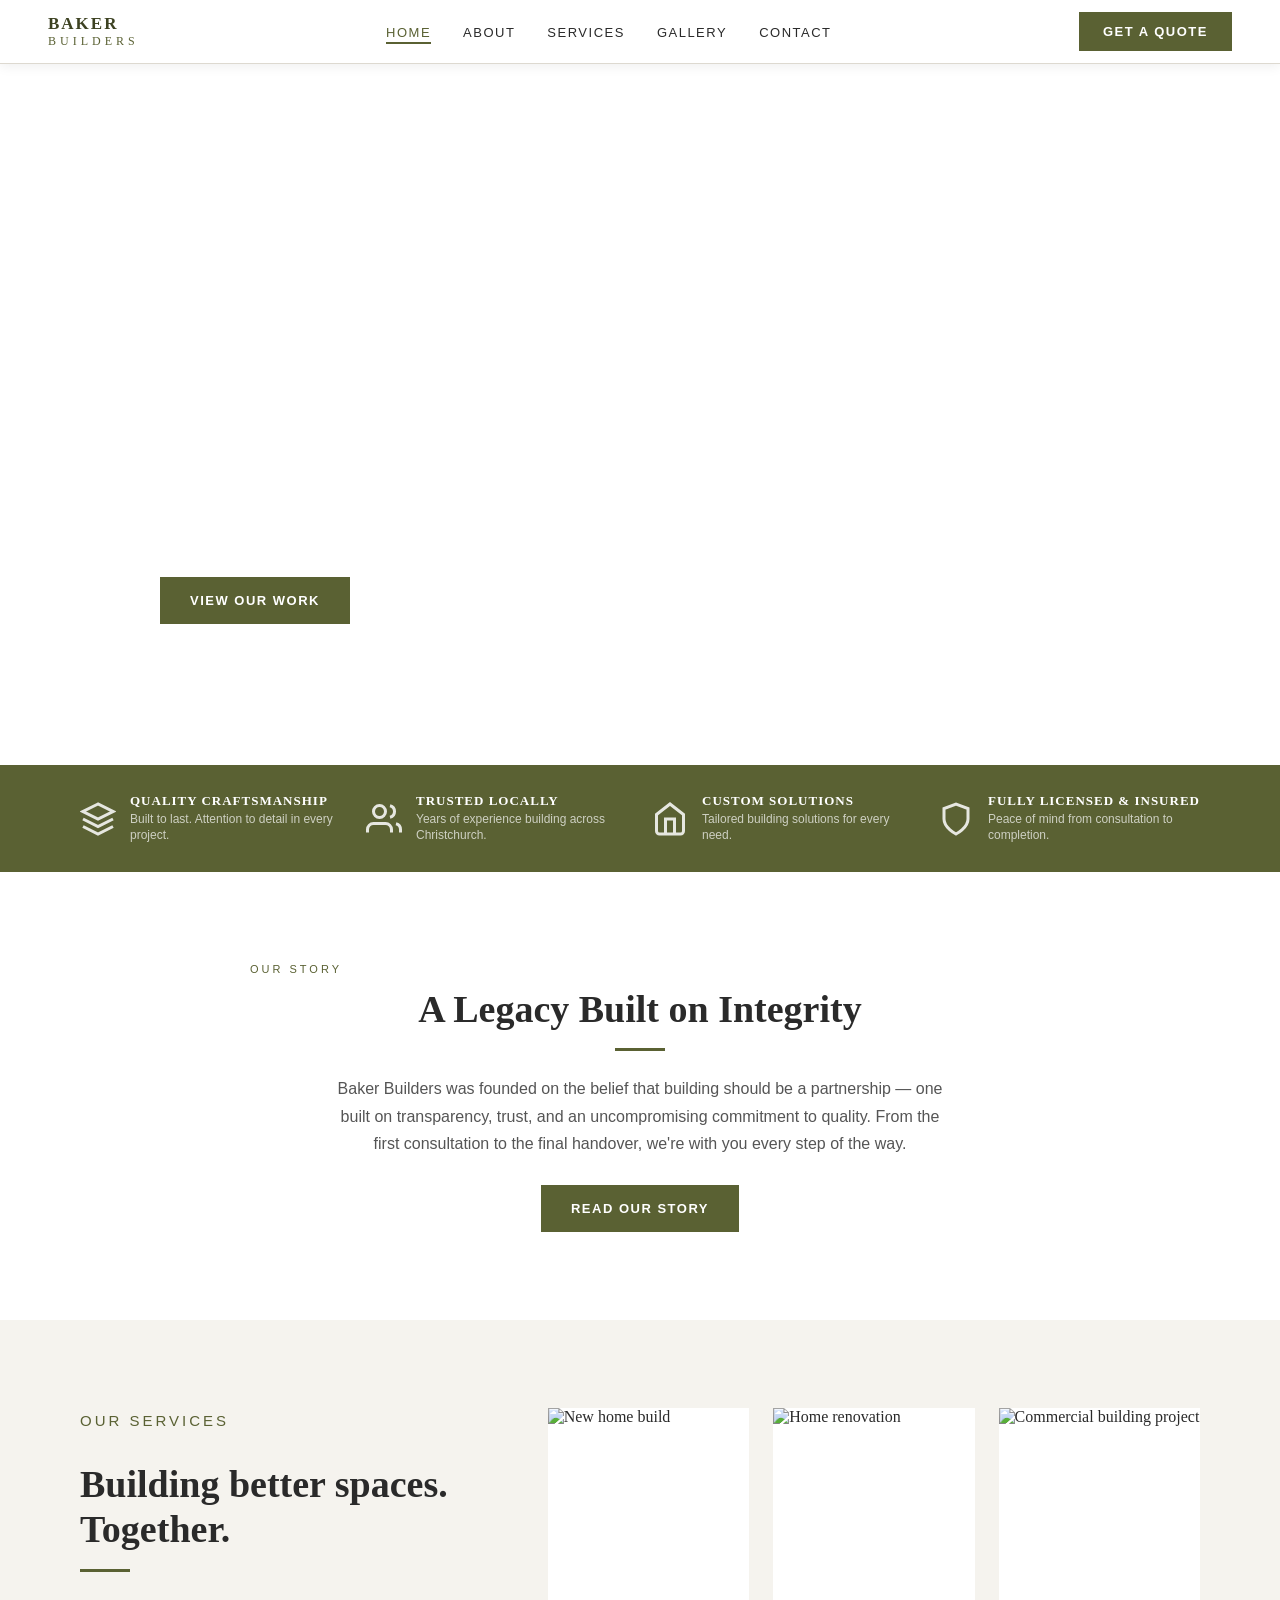
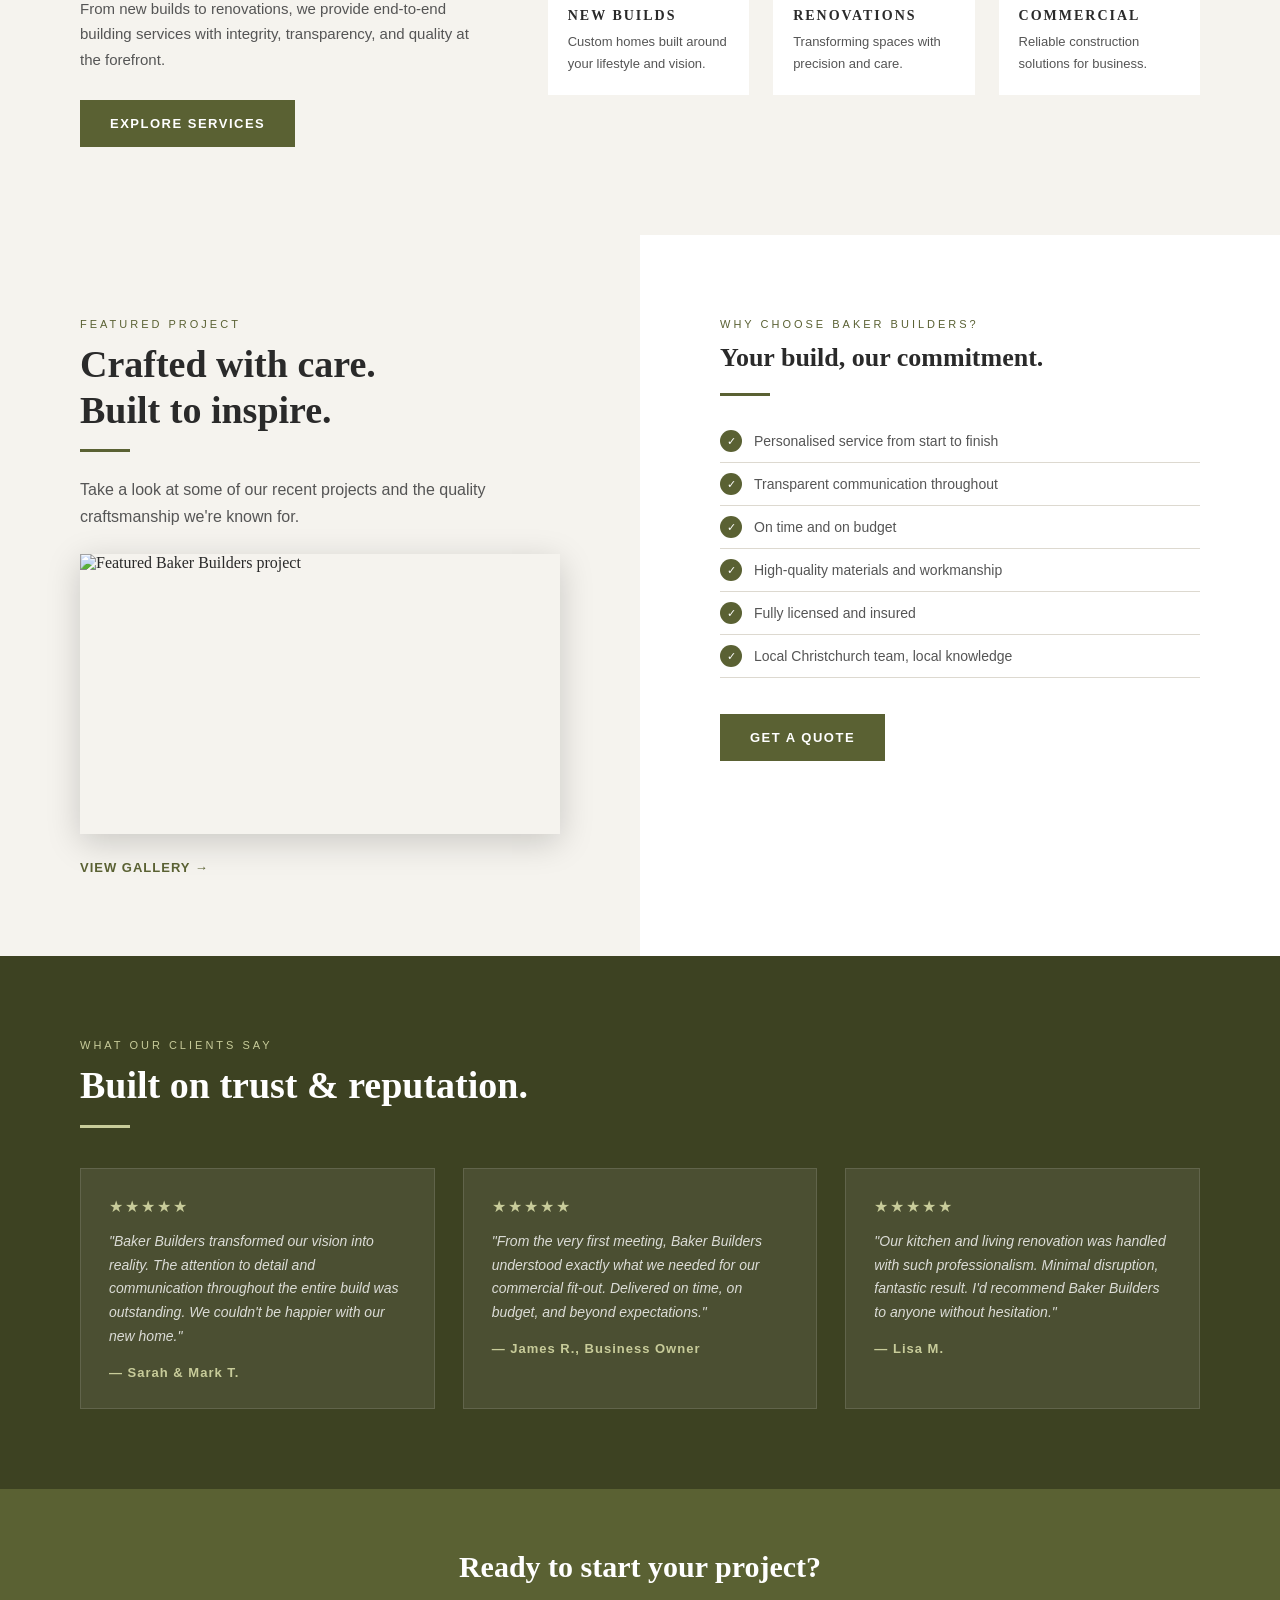
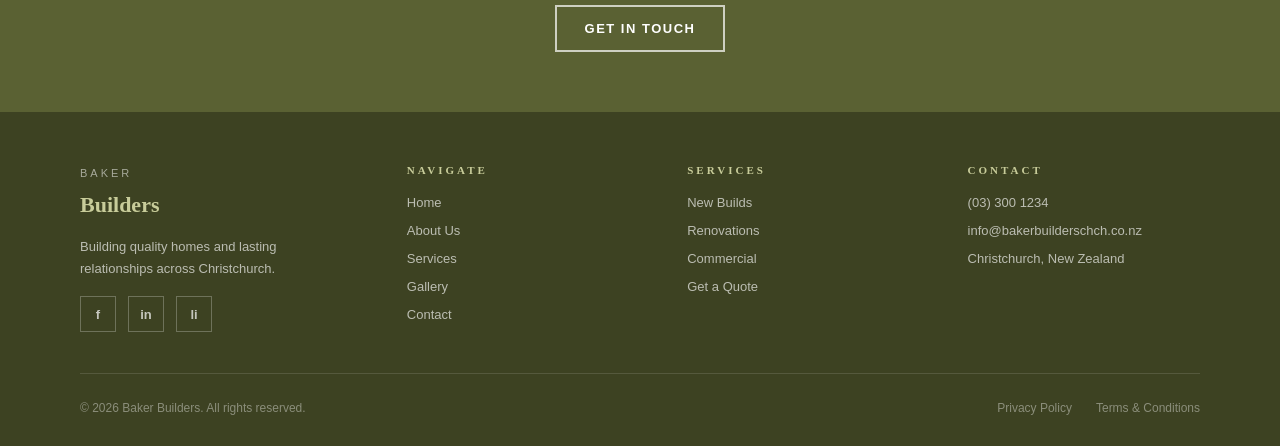
==== index.html @ b955121f "Add initial multi-page site for Baker Builders Christchurch Home, About, Services, Gallery, and Cont" ====
<!DOCTYPE html>
<html lang="en">
<head>
<meta charset="UTF-8">
<meta name="viewport" content="width=device-width, initial-scale=1.0">
<title>Baker Builders Christchurch — Built on Quality. Focused on You.</title>
<meta name="description" content="Baker Builders is a residential and commercial building company based in Christchurch, New Zealand. Quality craftsmanship, transparent communication, on time and on budget.">
<link rel="stylesheet" href="css/styles.css">
</head>
<body>

<!-- NAV -->
<nav>
  <a href="index.html" class="nav-logo">
    <div class="nav-logo-text">
      <span>Baker</span>
      <span>Builders</span>
    </div>
  </a>
  <ul class="nav-links">
    <li><a href="index.html" class="active">Home</a></li>
    <li><a href="about.html">About</a></li>
    <li><a href="services.html">Services</a></li>
    <li><a href="gallery.html">Gallery</a></li>
    <li><a href="contact.html">Contact</a></li>
  </ul>
  <a href="contact.html" class="nav-cta">Get a Quote</a>
  <button class="nav-toggle" aria-label="Toggle navigation"><span></span><span></span><span></span></button>
</nav>

<!-- HERO -->
<section id="home">
  <div class="hero-img"></div>
  <div class="hero-content">
    <h1>Built on Quality.<br>Focused on You.</h1>
    <p>Baker Builders delivers exceptional craftsmanship and trusted building solutions for residential and commercial projects across Christchurch.</p>
    <div class="hero-btns">
      <a href="gallery.html" class="btn-primary">View Our Work</a>
      <a href="about.html" class="btn-outline">About Us &rarr;</a>
    </div>
  </div>
</section>

<!-- STATS BAR -->
<div class="stats-bar">
  <div class="stat-item">
    <svg class="stat-icon" viewBox="0 0 24 24" fill="none" stroke="white" stroke-width="2"><path d="M12 2L2 7l10 5 10-5-10-5zM2 17l10 5 10-5M2 12l10 5 10-5"/></svg>
    <div class="stat-text">
      <h4>Quality Craftsmanship</h4>
      <p>Built to last. Attention to detail in every project.</p>
    </div>
  </div>
  <div class="stat-item">
    <svg class="stat-icon" viewBox="0 0 24 24" fill="none" stroke="white" stroke-width="2"><path d="M17 21v-2a4 4 0 0 0-4-4H5a4 4 0 0 0-4 4v2"/><circle cx="9" cy="7" r="4"/><path d="M23 21v-2a4 4 0 0 0-3-3.87"/><path d="M16 3.13a4 4 0 0 1 0 7.75"/></svg>
    <div class="stat-text">
      <h4>Trusted Locally</h4>
      <p>Years of experience building across Christchurch.</p>
    </div>
  </div>
  <div class="stat-item">
    <svg class="stat-icon" viewBox="0 0 24 24" fill="none" stroke="white" stroke-width="2"><path d="M3 9l9-7 9 7v11a2 2 0 0 1-2 2H5a2 2 0 0 1-2-2z"/><polyline points="9 22 9 12 15 12 15 22"/></svg>
    <div class="stat-text">
      <h4>Custom Solutions</h4>
      <p>Tailored building solutions for every need.</p>
    </div>
  </div>
  <div class="stat-item">
    <svg class="stat-icon" viewBox="0 0 24 24" fill="none" stroke="white" stroke-width="2"><path d="M12 22s8-4 8-10V5l-8-3-8 3v7c0 6 8 10 8 10z"/></svg>
    <div class="stat-text">
      <h4>Fully Licensed &amp; Insured</h4>
      <p>Peace of mind from consultation to completion.</p>
    </div>
  </div>
</div>

<!-- ABOUT TEASER -->
<section style="background: var(--white);">
  <div style="max-width: 780px; margin: 0 auto;" class="center">
    <p class="section-label">Our Story</p>
    <h2 class="section-title">A Legacy Built on Integrity</h2>
    <div class="divider"></div>
    <p style="font-size: 16px; max-width:620px; margin: 0 auto 28px;">Baker Builders was founded on the belief that building should be a partnership — one built on transparency, trust, and an uncompromising commitment to quality. From the first consultation to the final handover, we're with you every step of the way.</p>
    <a href="about.html" class="btn-primary">Read Our Story</a>
  </div>
</section>

<!-- SERVICES TEASER -->
<section id="services">
  <div class="services-layout">
    <div class="services-intro">
      <p class="section-label">Our Services</p>
      <h2 class="section-title">Building better spaces. Together.</h2>
      <div class="divider"></div>
      <p>From new builds to renovations, we provide end-to-end building services with integrity, transparency, and quality at the forefront.</p>
      <a href="services.html" class="btn-primary">Explore Services</a>
    </div>
    <div class="services-grid in-layout">
      <div class="service-card">
        <img src="https://images.unsplash.com/photo-1600607687939-ce8a6c25118c?w=600&q=80" alt="New home build" loading="lazy">
        <div class="service-card-body">
          <h3>New Builds</h3>
          <p>Custom homes built around your lifestyle and vision.</p>
        </div>
      </div>
      <div class="service-card">
        <img src="https://images.unsplash.com/photo-1556909114-f6e7ad7d3136?w=600&q=80" alt="Home renovation" loading="lazy">
        <div class="service-card-body">
          <h3>Renovations</h3>
          <p>Transforming spaces with precision and care.</p>
        </div>
      </div>
      <div class="service-card">
        <img src="https://images.unsplash.com/photo-1486325212027-8081e485255e?w=600&q=80" alt="Commercial building project" loading="lazy">
        <div class="service-card-body">
          <h3>Commercial</h3>
          <p>Reliable construction solutions for business.</p>
        </div>
      </div>
    </div>
  </div>
</section>

<!-- FEATURED PROJECT + WHY US -->
<div id="projects">
  <div class="project-left">
    <p class="section-label">Featured Project</p>
    <h2 class="section-title">Crafted with care.<br>Built to inspire.</h2>
    <div class="divider"></div>
    <p style="margin-bottom: 16px;">Take a look at some of our recent projects and the quality craftsmanship we're known for.</p>
    <img src="https://images.unsplash.com/photo-1600566753086-00f18fb6b3ea?w=800&q=80" alt="Featured Baker Builders project" class="project-img" loading="lazy">
    <a href="gallery.html">View Gallery &rarr;</a>
  </div>
  <div class="project-right">
    <p class="section-label">Why Choose Baker Builders?</p>
    <h2 style="font-size:26px; margin-bottom: 20px; color: var(--charcoal);">Your build, our commitment.</h2>
    <div class="divider"></div>
    <ul class="checklist">
      <li>Personalised service from start to finish</li>
      <li>Transparent communication throughout</li>
      <li>On time and on budget</li>
      <li>High-quality materials and workmanship</li>
      <li>Fully licensed and insured</li>
      <li>Local Christchurch team, local knowledge</li>
    </ul>
    <a href="contact.html" class="btn-primary">Get a Quote</a>
  </div>
</div>

<!-- TESTIMONIALS -->
<section id="testimonials">
  <p class="section-label">What Our Clients Say</p>
  <h2 class="section-title">Built on trust &amp; reputation.</h2>
  <div class="divider"></div>
  <div class="testimonials-grid">
    <div class="testimonial-card">
      <div class="stars">&#9733;&#9733;&#9733;&#9733;&#9733;</div>
      <p>"Baker Builders transformed our vision into reality. The attention to detail and communication throughout the entire build was outstanding. We couldn't be happier with our new home."</p>
      <div class="testimonial-author">— Sarah &amp; Mark T.</div>
    </div>
    <div class="testimonial-card">
      <div class="stars">&#9733;&#9733;&#9733;&#9733;&#9733;</div>
      <p>"From the very first meeting, Baker Builders understood exactly what we needed for our commercial fit-out. Delivered on time, on budget, and beyond expectations."</p>
      <div class="testimonial-author">— James R., Business Owner</div>
    </div>
    <div class="testimonial-card">
      <div class="stars">&#9733;&#9733;&#9733;&#9733;&#9733;</div>
      <p>"Our kitchen and living renovation was handled with such professionalism. Minimal disruption, fantastic result. I'd recommend Baker Builders to anyone without hesitation."</p>
      <div class="testimonial-author">— Lisa M.</div>
    </div>
  </div>
</section>

<!-- CTA BANNER -->
<div class="cta-banner">
  <h2>Ready to start your project?</h2>
  <a href="contact.html" class="btn-outline">Get in Touch</a>
</div>

<!-- FOOTER -->
<footer>
  <div class="footer-grid">
    <div class="footer-brand">
      <p class="footer-eyebrow">Baker</p>
      <p class="footer-title">Builders</p>
      <p>Building quality homes and lasting relationships across Christchurch.</p>
      <div class="footer-social">
        <a href="#" title="Facebook">f</a>
        <a href="#" title="Instagram">in</a>
        <a href="#" title="LinkedIn">li</a>
      </div>
    </div>
    <div class="footer-col">
      <h4>Navigate</h4>
      <ul>
        <li><a href="index.html">Home</a></li>
        <li><a href="about.html">About Us</a></li>
        <li><a href="services.html">Services</a></li>
        <li><a href="gallery.html">Gallery</a></li>
        <li><a href="contact.html">Contact</a></li>
      </ul>
    </div>
    <div class="footer-col">
      <h4>Services</h4>
      <ul>
        <li><a href="services.html">New Builds</a></li>
        <li><a href="services.html">Renovations</a></li>
        <li><a href="services.html">Commercial</a></li>
        <li><a href="contact.html">Get a Quote</a></li>
      </ul>
    </div>
    <div class="footer-col">
      <h4>Contact</h4>
      <ul>
        <li><a href="tel:+6433001234">(03) 300 1234</a></li>
        <li><a href="mailto:info@bakerbuilderschch.co.nz">info@bakerbuilderschch.co.nz</a></li>
        <li><a href="contact.html">Christchurch, New Zealand</a></li>
      </ul>
    </div>
  </div>
  <div class="footer-bottom">
    <p>&copy; 2026 Baker Builders. All rights reserved.</p>
    <div class="footer-bottom-links">
      <a href="#">Privacy Policy</a>
      <a href="#">Terms &amp; Conditions</a>
    </div>
  </div>
</footer>

<script src="js/main.js"></script>
</body>
</html>
---- css/styles.css ----
:root {
  --olive: #5a6133;
  --olive-dark: #3d4222;
  --olive-light: #7a8545;
  --olive-pale: #c8cc9a;
  --cream: #f5f3ee;
  --white: #ffffff;
  --charcoal: #2a2a2a;
  --mid: #555;
  --border: #ddd9d0;
}

* { margin: 0; padding: 0; box-sizing: border-box; }

html { scroll-behavior: smooth; }

body {
  font-family: 'Georgia', 'Times New Roman', serif;
  color: var(--charcoal);
  background: var(--white);
}

h1, h2, h3, h4 { font-family: 'Georgia', serif; line-height: 1.2; }
p { font-family: 'Arial', sans-serif; line-height: 1.7; color: var(--mid); }

/* NAV */
nav {
  position: fixed; top: 0; left: 0; right: 0; z-index: 100;
  background: var(--white);
  display: flex; align-items: center; justify-content: space-between;
  padding: 12px 48px;
  border-bottom: 1px solid var(--border);
  box-shadow: 0 2px 12px rgba(0,0,0,0.07);
}

.nav-logo { display: flex; align-items: center; gap: 12px; text-decoration: none; }
.nav-logo-text { display: flex; flex-direction: column; }
.nav-logo-text span:first-child { font-family: 'Georgia', serif; font-size: 17px; font-weight: bold; color: var(--olive-dark); letter-spacing: 2px; text-transform: uppercase; }
.nav-logo-text span:last-child { font-family: 'Georgia', serif; font-size: 12px; color: var(--olive); letter-spacing: 4px; text-transform: uppercase; }

.nav-links { display: flex; gap: 32px; list-style: none; }
.nav-links a {
  text-decoration: none; color: var(--charcoal);
  font-family: 'Arial', sans-serif; font-size: 13px; letter-spacing: 1.5px;
  text-transform: uppercase; font-weight: 500;
  transition: color 0.2s;
  border-bottom: 2px solid transparent; padding-bottom: 2px;
}
.nav-links a:hover, .nav-links a.active { color: var(--olive); border-bottom-color: var(--olive); }

.nav-cta {
  background: var(--olive); color: var(--white);
  padding: 12px 24px; border: none; cursor: pointer;
  font-family: 'Arial', sans-serif; font-size: 13px; letter-spacing: 1.5px;
  text-transform: uppercase; font-weight: 600;
  text-decoration: none; transition: background 0.2s;
}
.nav-cta:hover { background: var(--olive-dark); }

.nav-toggle {
  display: none; flex-direction: column; gap: 5px; background: none; border: none; cursor: pointer; padding: 8px;
}
.nav-toggle span { width: 24px; height: 2px; background: var(--charcoal); display: block; }

/* HERO (home page, large) */
#home {
  margin-top: 85px;
  position: relative; height: 680px; overflow: hidden;
  display: flex; align-items: center;
}

.hero-img {
  position: absolute; inset: 0;
  background: url('https://images.unsplash.com/photo-1600585154340-be6161a56a0c?w=1600&q=80') center/cover no-repeat;
  filter: brightness(0.55);
}

.hero-content {
  position: relative; z-index: 2;
  padding: 0 80px; max-width: 680px;
}

.hero-content h1 {
  font-size: 58px; color: var(--white);
  font-weight: 700; line-height: 1.05;
  text-transform: uppercase; letter-spacing: 1px;
  margin-bottom: 20px;
}

.hero-content p {
  font-size: 15px; color: rgba(255,255,255,0.85);
  line-height: 1.7; margin-bottom: 36px; max-width: 480px;
}

.hero-btns { display: flex; gap: 16px; flex-wrap: wrap; }

.btn-primary {
  background: var(--olive); color: var(--white);
  padding: 14px 28px; text-decoration: none;
  font-family: 'Arial', sans-serif; font-size: 13px;
  letter-spacing: 1.5px; text-transform: uppercase;
  font-weight: 600; transition: background 0.2s; border: 2px solid var(--olive);
  display: inline-block;
}
.btn-primary:hover { background: var(--olive-dark); border-color: var(--olive-dark); }

.btn-outline {
  background: transparent; color: var(--white);
  padding: 14px 28px; text-decoration: none;
  font-family: 'Arial', sans-serif; font-size: 13px;
  letter-spacing: 1.5px; text-transform: uppercase;
  font-weight: 600; border: 2px solid rgba(255,255,255,0.7);
  transition: all 0.2s; display: inline-block;
}
.btn-outline:hover { background: rgba(255,255,255,0.15); }

/* PAGE HERO (inner pages, small banner) */
.page-hero {
  margin-top: 85px;
  position: relative; height: 280px; overflow: hidden;
  display: flex; align-items: center; justify-content: center; text-align: center;
}
.page-hero-img {
  position: absolute; inset: 0;
  background-size: cover; background-position: center;
  filter: brightness(0.5);
}
.page-hero-content { position: relative; z-index: 2; }
.page-hero-content p.section-label { color: var(--olive-pale); justify-content: center; }
.page-hero-content h1 {
  font-size: 42px; color: var(--white);
  text-transform: uppercase; letter-spacing: 1px; font-weight: 700;
}

/* STATS BAR */
.stats-bar {
  background: var(--olive); padding: 28px 80px;
  display: grid; grid-template-columns: repeat(4, 1fr); gap: 24px;
}

.stat-item { display: flex; align-items: center; gap: 14px; }

.stat-icon {
  width: 36px; height: 36px; flex-shrink: 0;
  filter: brightness(0) invert(1) opacity(0.85);
}

.stat-text h4 {
  color: var(--white); font-size: 13px; font-weight: 700;
  letter-spacing: 1px; text-transform: uppercase; margin-bottom: 2px;
}

.stat-text p {
  color: rgba(255,255,255,0.7); font-size: 12px;
  font-family: 'Arial', sans-serif; line-height: 1.4;
}

/* SECTION SHARED */
section { padding: 88px 80px; }
.section-label {
  font-family: 'Arial', sans-serif; font-size: 11px; letter-spacing: 3px;
  text-transform: uppercase; color: var(--olive); margin-bottom: 8px;
  display: flex;
}
.section-title { font-size: 38px; color: var(--charcoal); margin-bottom: 16px; }
.divider { width: 50px; height: 3px; background: var(--olive); margin: 16px 0 24px; }
.center { text-align: center; }
.center .divider { margin: 16px auto 24px; }

/* SERVICES */
#services, .services-section { background: var(--cream); }

.services-layout {
  display: grid; grid-template-columns: 1fr 1.6fr; gap: 60px; align-items: start;
}

.services-intro p { font-size: 15px; margin-bottom: 28px; }

.services-grid {
  display: grid; grid-template-columns: repeat(3, 1fr); gap: 24px;
}
.services-grid.in-layout { grid-column: 2; }

.service-card { background: var(--white); overflow: hidden; }

.service-card img {
  width: 100%; height: 180px; object-fit: cover;
  display: block; transition: transform 0.4s;
}
.service-card:hover img { transform: scale(1.04); }

.service-card-body { padding: 20px; }
.service-card-body h3 {
  font-size: 14px; letter-spacing: 2px; text-transform: uppercase;
  color: var(--charcoal); margin-bottom: 6px;
}
.service-card-body p { font-size: 13px; color: var(--mid); }

/* FEATURED PROJECT + WHY */
#projects, .split-section { padding: 0; display: grid; grid-template-columns: 1fr 1fr; }

.project-left { padding: 80px; background: var(--cream); }
.project-img { width: 100%; height: 280px; object-fit: cover; display: block; margin: 24px 0; box-shadow: 0 8px 32px rgba(0,0,0,0.18); }
.project-left a { color: var(--olive); font-family: 'Arial', sans-serif; font-size: 13px; letter-spacing: 1px; text-transform: uppercase; text-decoration: none; font-weight: 600; }
.project-left a:hover { text-decoration: underline; }

.project-right { padding: 80px; background: var(--white); }
.project-right h2 { font-size: 28px; margin-bottom: 20px; }

.checklist { list-style: none; margin-bottom: 36px; }
.checklist li {
  display: flex; align-items: center; gap: 12px;
  padding: 10px 0; border-bottom: 1px solid var(--border);
  font-family: 'Arial', sans-serif; font-size: 14px; color: var(--mid);
}
.checklist li::before {
  content: '\2713'; width: 22px; height: 22px; background: var(--olive);
  color: white; border-radius: 50%; display: flex; align-items: center;
  justify-content: center; font-size: 11px; flex-shrink: 0;
}

/* GALLERY */
.gallery-section { background: var(--white); }
.gallery-grid {
  display: grid; grid-template-columns: repeat(3, 1fr); gap: 24px; margin-top: 40px;
}
.gallery-item { position: relative; overflow: hidden; height: 280px; background: var(--cream); }
.gallery-item img {
  width: 100%; height: 100%; object-fit: cover; display: block; transition: transform 0.4s;
}
.gallery-item:hover img { transform: scale(1.06); }
.gallery-caption {
  position: absolute; left: 0; right: 0; bottom: 0;
  background: linear-gradient(to top, rgba(0,0,0,0.75), transparent);
  color: var(--white); padding: 30px 18px 14px;
  font-family: 'Arial', sans-serif; font-size: 13px; letter-spacing: 1px; text-transform: uppercase;
}

/* TESTIMONIALS */
#testimonials, .testimonials-section { background: var(--olive-dark); padding: 80px; }
#testimonials .section-label, .testimonials-section .section-label { color: var(--olive-pale); }
#testimonials .section-title, .testimonials-section .section-title { color: var(--white); }
#testimonials .divider, .testimonials-section .divider { background: var(--olive-pale); }

.testimonials-grid { display: grid; grid-template-columns: repeat(3, 1fr); gap: 28px; margin-top: 40px; }

.testimonial-card {
  background: rgba(255,255,255,0.07); padding: 28px;
  border: 1px solid rgba(255,255,255,0.12);
}

.stars { color: var(--olive-pale); font-size: 16px; margin-bottom: 14px; letter-spacing: 2px; }
.testimonial-card p { color: rgba(255,255,255,0.8); font-size: 14px; line-height: 1.7; font-style: italic; margin-bottom: 16px; }
.testimonial-author { color: var(--olive-pale); font-size: 13px; font-weight: 600; letter-spacing: 1px; font-family: 'Arial', sans-serif; }

/* CTA BANNER */
.cta-banner {
  background: var(--olive); padding: 60px 80px; text-align: center;
}
.cta-banner h2 { color: var(--white); font-size: 30px; margin-bottom: 20px; }
.cta-banner .btn-outline { border-color: rgba(255,255,255,0.7); }

/* CONTACT */
#contact, .contact-section { background: var(--cream); padding: 80px; }

.contact-layout { display: grid; grid-template-columns: 1fr 1.4fr; gap: 60px; align-items: start; margin-top: 48px; }

.contact-info h3 { font-size: 20px; margin-bottom: 8px; color: var(--charcoal); }
.contact-info p { font-size: 14px; margin-bottom: 28px; }

.contact-detail { display: flex; align-items: flex-start; gap: 14px; margin-bottom: 16px; }
.contact-detail-icon { width: 20px; height: 20px; flex-shrink: 0; margin-top: 2px; color: var(--olive); }
.contact-detail p { margin-bottom: 0; font-size: 14px; }

.contact-map { margin-top: 28px; border: 1px solid var(--border); }
.contact-map iframe { width: 100%; height: 220px; display: block; border: 0; }

/* FORM */
.contact-form { background: var(--white); padding: 40px; }
.form-row { display: grid; grid-template-columns: 1fr 1fr; gap: 16px; margin-bottom: 16px; }

.form-group { margin-bottom: 16px; }
.form-group label {
  display: block; font-family: 'Arial', sans-serif;
  font-size: 11px; letter-spacing: 1.5px; text-transform: uppercase;
  color: var(--charcoal); font-weight: 600; margin-bottom: 6px;
}
.form-group input, .form-group select, .form-group textarea {
  width: 100%; padding: 12px 14px;
  border: 1px solid var(--border); background: var(--cream);
  font-family: 'Arial', sans-serif; font-size: 14px; color: var(--charcoal);
  outline: none; transition: border-color 0.2s;
  -webkit-appearance: none;
}
.form-group textarea { resize: vertical; min-height: 110px; }
.form-group input:focus, .form-group select:focus, .form-group textarea:focus { border-color: var(--olive); }

.form-submit {
  width: 100%; background: var(--olive); color: var(--white);
  padding: 16px; border: none; cursor: pointer;
  font-family: 'Arial', sans-serif; font-size: 13px;
  letter-spacing: 2px; text-transform: uppercase; font-weight: 700;
  transition: background 0.2s;
}
.form-submit:hover { background: var(--olive-dark); }

/* FOOTER */
footer { background: var(--olive-dark); padding: 52px 80px 28px; }

.footer-grid { display: grid; grid-template-columns: 1.2fr 1fr 1fr 1fr; gap: 48px; margin-bottom: 40px; }

.footer-brand p.footer-title { color: var(--olive-pale); font-size: 22px; font-family: 'Georgia', serif; font-weight: bold; margin-bottom: 12px; }
.footer-brand p.footer-eyebrow { color: rgba(255,255,255,0.55); font-size: 11px; letter-spacing: 3px; text-transform: uppercase; margin-bottom: 4px; }
.footer-brand p { color: rgba(255,255,255,0.65); font-size: 13px; max-width: 220px; }

.footer-col h4 { color: var(--olive-pale); font-size: 11px; letter-spacing: 3px; text-transform: uppercase; margin-bottom: 16px; }
.footer-col ul { list-style: none; }
.footer-col ul li { margin-bottom: 10px; }
.footer-col ul li a { color: rgba(255,255,255,0.65); text-decoration: none; font-family: 'Arial', sans-serif; font-size: 13px; transition: color 0.2s; }
.footer-col ul li a:hover { color: var(--white); }

.footer-social { display: flex; gap: 12px; margin-top: 16px; }
.footer-social a {
  width: 36px; height: 36px; border: 1px solid rgba(255,255,255,0.25);
  display: flex; align-items: center; justify-content: center;
  color: rgba(255,255,255,0.7); font-size: 13px; text-decoration: none;
  transition: all 0.2s; font-family: 'Arial', sans-serif; font-weight: 700;
}
.footer-social a:hover { background: var(--olive-light); border-color: var(--olive-light); color: var(--white); }

.footer-bottom { border-top: 1px solid rgba(255,255,255,0.12); padding-top: 24px; display: flex; justify-content: space-between; align-items: center; }
.footer-bottom p { color: rgba(255,255,255,0.4); font-size: 12px; font-family: 'Arial', sans-serif; }
.footer-bottom-links { display: flex; gap: 24px; }
.footer-bottom-links a { color: rgba(255,255,255,0.4); font-size: 12px; font-family: 'Arial', sans-serif; text-decoration: none; }
.footer-bottom-links a:hover { color: rgba(255,255,255,0.75); }

/* RESPONSIVE */
@media (max-width: 900px) {
  nav { padding: 12px 24px; }
  .nav-links {
    display: none; position: absolute; top: 100%; left: 0; right: 0;
    background: var(--white); flex-direction: column; gap: 0;
    border-bottom: 1px solid var(--border);
  }
  .nav-links.open { display: flex; }
  .nav-links a { padding: 14px 24px; width: 100%; border-bottom: 1px solid var(--border); }
  .nav-toggle { display: flex; }
  section { padding: 60px 24px; }
  .hero-content { padding: 0 24px; }
  .hero-content h1 { font-size: 38px; }
  .page-hero-content h1 { font-size: 30px; }
  .stats-bar { grid-template-columns: repeat(2, 1fr); padding: 24px; }
  .services-layout { grid-template-columns: 1fr; }
  .services-grid.in-layout { grid-column: 1; }
  .services-grid { grid-template-columns: 1fr; }
  #projects, .split-section { grid-template-columns: 1fr; }
  .project-left, .project-right { padding: 48px 24px; }
  .testimonials-grid { grid-template-columns: 1fr; }
  #testimonials, .testimonials-section { padding: 60px 24px; }
  #contact, .contact-section { padding: 60px 24px; }
  .contact-layout { grid-template-columns: 1fr; }
  .form-row { grid-template-columns: 1fr; }
  .gallery-grid { grid-template-columns: 1fr 1fr; }
  .cta-banner { padding: 48px 24px; }
  footer { padding: 48px 24px 24px; }
  .footer-grid { grid-template-columns: 1fr 1fr; gap: 32px; }
  .footer-bottom { flex-direction: column; gap: 12px; text-align: center; }
}

@media (max-width: 560px) {
  .gallery-grid { grid-template-columns: 1fr; }
  .footer-grid { grid-template-columns: 1fr; }
}
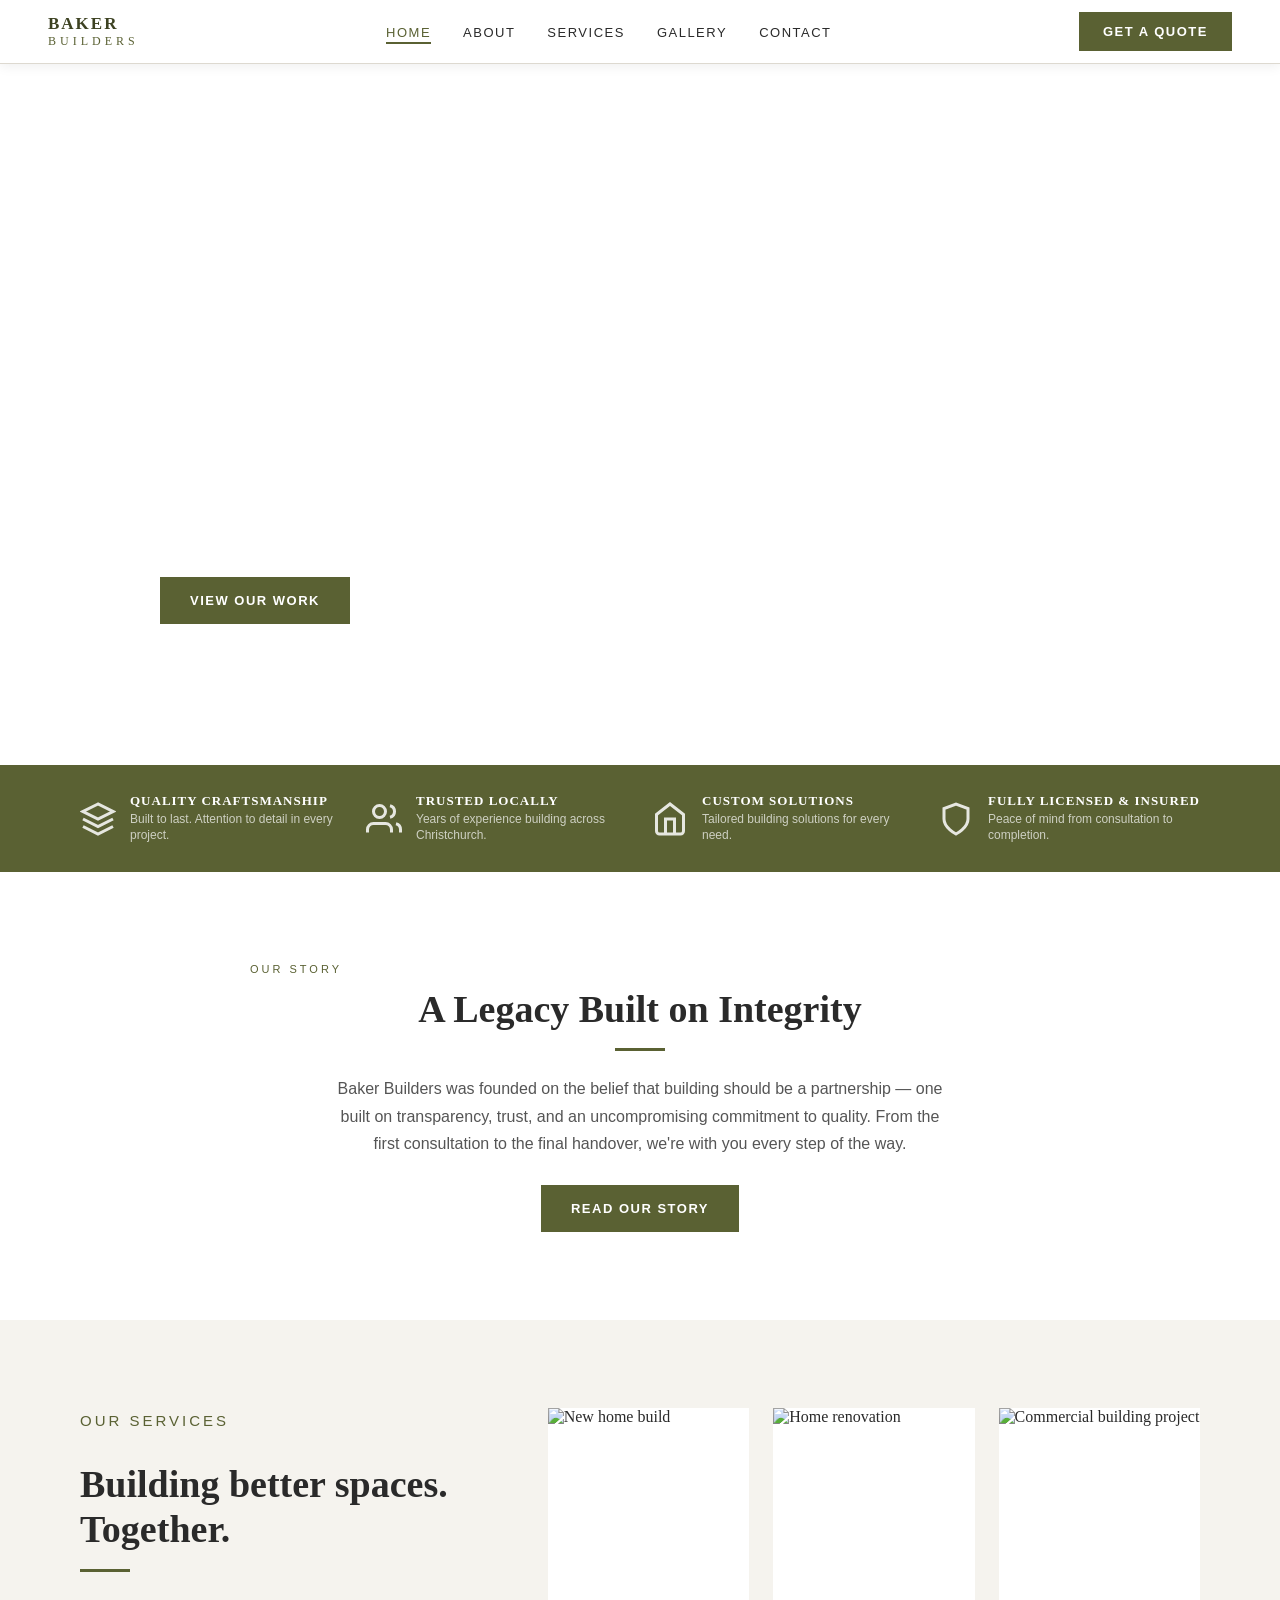
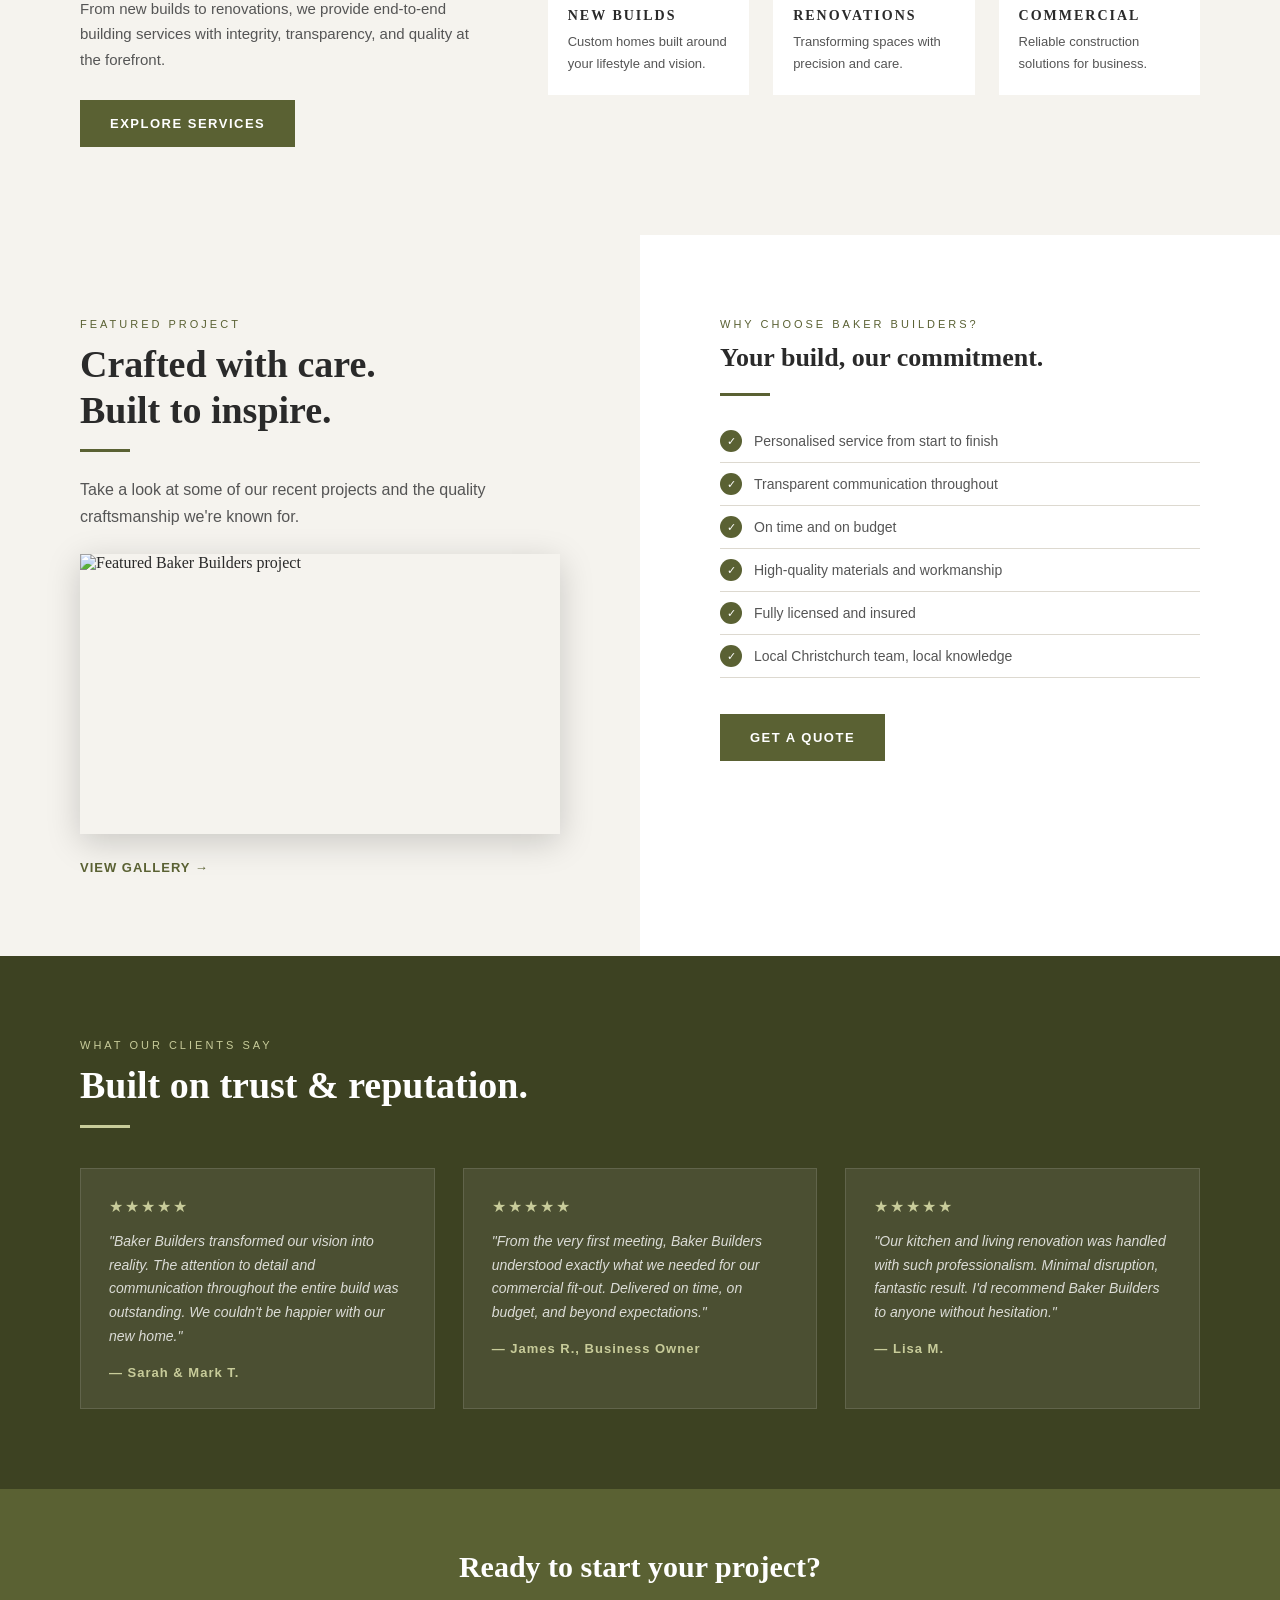
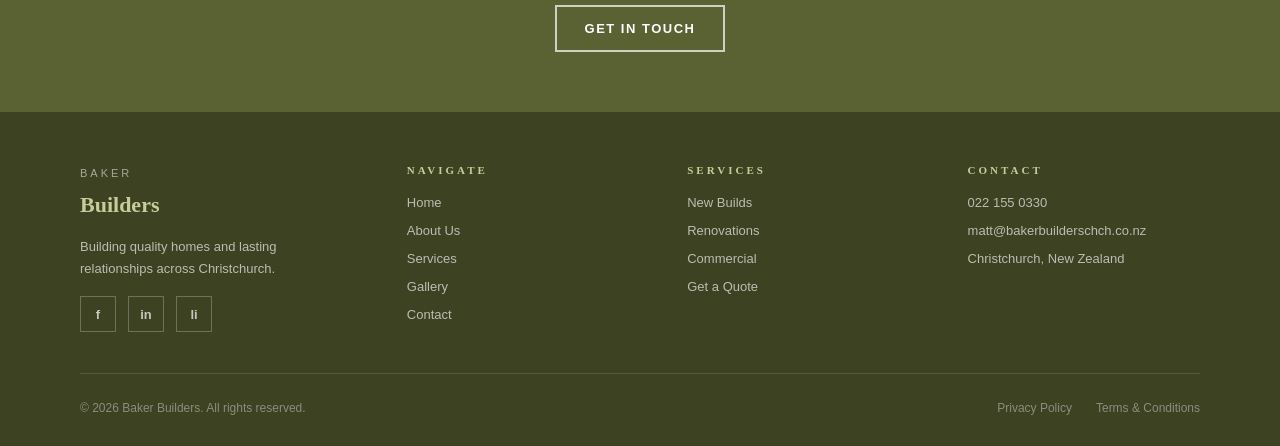
==== commit 6cbc1575: "Update contact details to Matthew Baker's phone and email Replace placeholder phone/email across all" ====
--- a/index.html
+++ b/index.html
@@ -211,8 +211,8 @@
     <div class="footer-col">
       <h4>Contact</h4>
       <ul>
-        <li><a href="tel:+6433001234">(03) 300 1234</a></li>
-        <li><a href="mailto:info@bakerbuilderschch.co.nz">info@bakerbuilderschch.co.nz</a></li>
+        <li><a href="tel:+64221550330">022 155 0330</a></li>
+        <li><a href="mailto:matt@bakerbuilderschch.co.nz">matt@bakerbuilderschch.co.nz</a></li>
         <li><a href="contact.html">Christchurch, New Zealand</a></li>
       </ul>
     </div>
